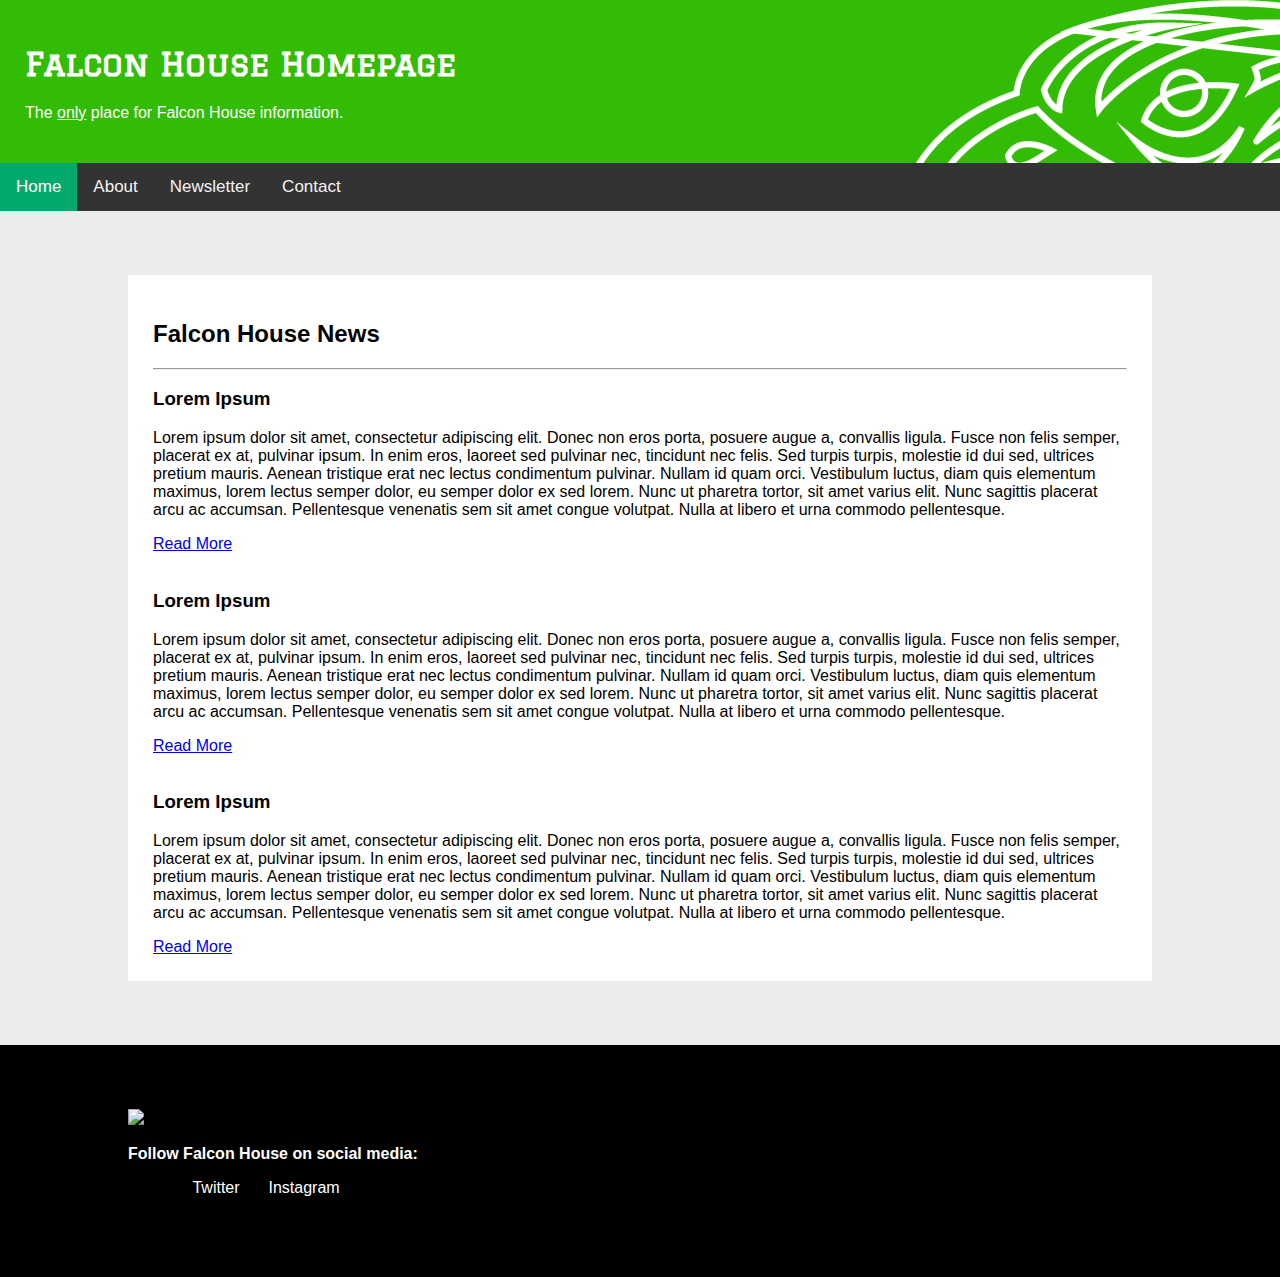
==== index.html @ fd19e06f "Init commit" ====
<!DOCTYPE html>
<html lang="en">
<head>
    <meta charset="UTF-8">
    <title>Falcon House</title>

    <!-- Fonts -->
    <link rel="preconnect" href="https://fonts.googleapis.com">
    <link rel="preconnect" href="https://fonts.gstatic.com" crossorigin>
    <link href="https://fonts.googleapis.com/css2?family=Graduate&display=swap" rel="stylesheet">
    <link rel="stylesheet" href="https://cdnjs.cloudflare.com/ajax/libs/font-awesome/6.0.0-beta3/css/all.min.css" integrity="sha512-Fo3rlrZj/k7ujTnHg4CGR2D7kSs0v4LLanw2qksYuRlEzO+tcaEPQogQ0KaoGN26/zrn20ImR1DfuLWnOo7aBA==" crossorigin="anonymous" referrerpolicy="no-referrer" />
    <!-- CSS -->
    <link rel="stylesheet" href="style.css">
</head>
<body>
    <header>
        <div class="site-perpetual-masthead">
            <h1 class="website-heading">Falcon House Homepage</h1>
            <p>The <u>only</u> place for Falcon House information.</p>
        </div>
        <div class="topnav" id="myTopnav">
            <a href="#home" class="active">Home</a>
            <a href="#about">About</a>
            <a href="#news">Newsletter</a>
            <a href="#contact">Contact</a>
            <a href="javascript:void(0);" class="icon" onclick="myFunction()">
                <i class="fa fa-bars"></i>
            </a>
        </div>

    </header>
    <main>
        <div class="content">
            <h2>Falcon House News</h2>
            <hr>
            <div class="article">
                <div class="article-header">
                    <h3>Lorem Ipsum</h3>
                </div>
                <div class="article-preview">
                    <p>Lorem ipsum dolor sit amet, consectetur adipiscing elit. Donec non eros porta, posuere augue a, convallis ligula. Fusce non felis semper, placerat ex at, pulvinar ipsum. In enim eros, laoreet sed pulvinar nec, tincidunt nec felis. Sed turpis turpis, molestie id dui sed, ultrices pretium mauris. Aenean tristique erat nec lectus condimentum pulvinar. Nullam id quam orci. Vestibulum luctus, diam quis elementum maximus, lorem lectus semper dolor, eu semper dolor ex sed lorem. Nunc ut pharetra tortor, sit amet varius elit. Nunc sagittis placerat arcu ac accumsan. Pellentesque venenatis sem sit amet congue volutpat. Nulla at libero et urna commodo pellentesque.

                    </p>
                </div>
                <a href="#" class="article-read-more-button">Read More</a>
            </div>
            <br>
            <div class="article">
                <div class="article-header">
                    <h3>Lorem Ipsum</h3>
                </div>
                <div class="article-preview">
                    <p>Lorem ipsum dolor sit amet, consectetur adipiscing elit. Donec non eros porta, posuere augue a, convallis ligula. Fusce non felis semper, placerat ex at, pulvinar ipsum. In enim eros, laoreet sed pulvinar nec, tincidunt nec felis. Sed turpis turpis, molestie id dui sed, ultrices pretium mauris. Aenean tristique erat nec lectus condimentum pulvinar. Nullam id quam orci. Vestibulum luctus, diam quis elementum maximus, lorem lectus semper dolor, eu semper dolor ex sed lorem. Nunc ut pharetra tortor, sit amet varius elit. Nunc sagittis placerat arcu ac accumsan. Pellentesque venenatis sem sit amet congue volutpat. Nulla at libero et urna commodo pellentesque.

                    </p>
                </div>
                <a href="#" class="article-read-more-button">Read More</a>
            </div>
            <br>
            <div class="article">
                <div class="article-header">
                    <h3>Lorem Ipsum</h3>
                </div>
                <div class="article-preview">
                    <p>Lorem ipsum dolor sit amet, consectetur adipiscing elit. Donec non eros porta, posuere augue a, convallis ligula. Fusce non felis semper, placerat ex at, pulvinar ipsum. In enim eros, laoreet sed pulvinar nec, tincidunt nec felis. Sed turpis turpis, molestie id dui sed, ultrices pretium mauris. Aenean tristique erat nec lectus condimentum pulvinar. Nullam id quam orci. Vestibulum luctus, diam quis elementum maximus, lorem lectus semper dolor, eu semper dolor ex sed lorem. Nunc ut pharetra tortor, sit amet varius elit. Nunc sagittis placerat arcu ac accumsan. Pellentesque venenatis sem sit amet congue volutpat. Nulla at libero et urna commodo pellentesque.

                    </p>
                </div>
                <a href="#" class="article-read-more-button">Read More</a>
            </div>

        </div>
    </main>
    <footer>
        <a href="https://bvgsec.ca" target="_blank">
        <img src="https://bvgsec.ca/static/circle-logo-white.png" width="10%">
        </a>
        <div class="social-media">
            <p><b>Follow Falcon House on social media: </b></p>
            <ul>
                <li><a href="#"><i class="fab fa-twitter"></i>&nbsp;Twitter</a></li>
                <li><a href="#"><i class="fab fa-instagram"></i>&nbsp;Instagram</a></li>
            </ul>
        </div>
    </footer>
    <script src="topnav.js"></script>
</body>
</html>
---- style.css ----
/* General */
::selection {
    background: #33bc05; /* WebKit/Blink Browsers */
}
::-moz-selection {
    background: #33bc05; /* Gecko Browsers */
}

body{
    font-family: Arial;
    padding: 0px;
    margin: 0px;
}
main{
    background-color:#ececec;
    padding-top:5%;
    padding-bottom:5%;
    padding-right: 10%;
    padding-left: 10%;
}
.content{
    padding: 25px;
    background-color:white;
}
.site-perpetual-masthead{
    background-color: #33bc05;
    color: white;
    padding: 25px;
    background-image: url("Images/falcon.png");
    background-repeat: no-repeat;
    background-position: right;
    background-position-y: top;
}
a{

}
a:hover{
    text-decoration: none;
    color: #008000;
}
footer{
    background-color: #000000;
    padding-left: 10%;
    padding-right: 10%;
    padding-top: 5%;
    padding-bottom: 5%;
    color: white;
}
.website-heading{
    font-family: Graduate;
}
/* Footer */
footer .social-media li{
    display: inline;
    margin-left: 20px;
}
footer a{
    text-decoration: none;
    color: white;
}
/* Homepage */

/* Navbar */
/* Add a black background color to the top navigation */
.topnav {
    background-color: #333;
    overflow: hidden;
}

/* Style the links inside the navigation bar */
.topnav a {
    float: left;
    display: block;
    color: #f2f2f2;
    text-align: center;
    padding: 14px 16px;
    text-decoration: none;
    font-size: 17px;
}

/* Change the color of links on hover */
.topnav a:hover {
    background-color: #ddd;
    color: black;
}

/* Add an active class to highlight the current page */
.topnav a.active {
    background-color: #04AA6D;
    color: white;
}

/* Hide the link that should open and close the topnav on small screens */
.topnav .icon {
    display: none;
}
/* When the screen is less than 600 pixels wide, hide all links, except for the first one ("Home"). Show the link that contains should open and close the topnav (.icon) */
@media screen and (max-width: 600px) {
    .topnav a:not(:first-child) {display: none;}
    .topnav a.icon {
        float: right;
        display: block;
    }
}

/* The "responsive" class is added to the topnav with JavaScript when the user clicks on the icon. This class makes the topnav look good on small screens (display the links vertically instead of horizontally) */
@media screen and (max-width: 600px) {
    .topnav.responsive {position: relative;}
    .topnav.responsive a.icon {
        position: absolute;
        right: 0;
        top: 0;
    }
    .topnav.responsive a {
        float: none;
        display: block;
        text-align: left;
    }
}
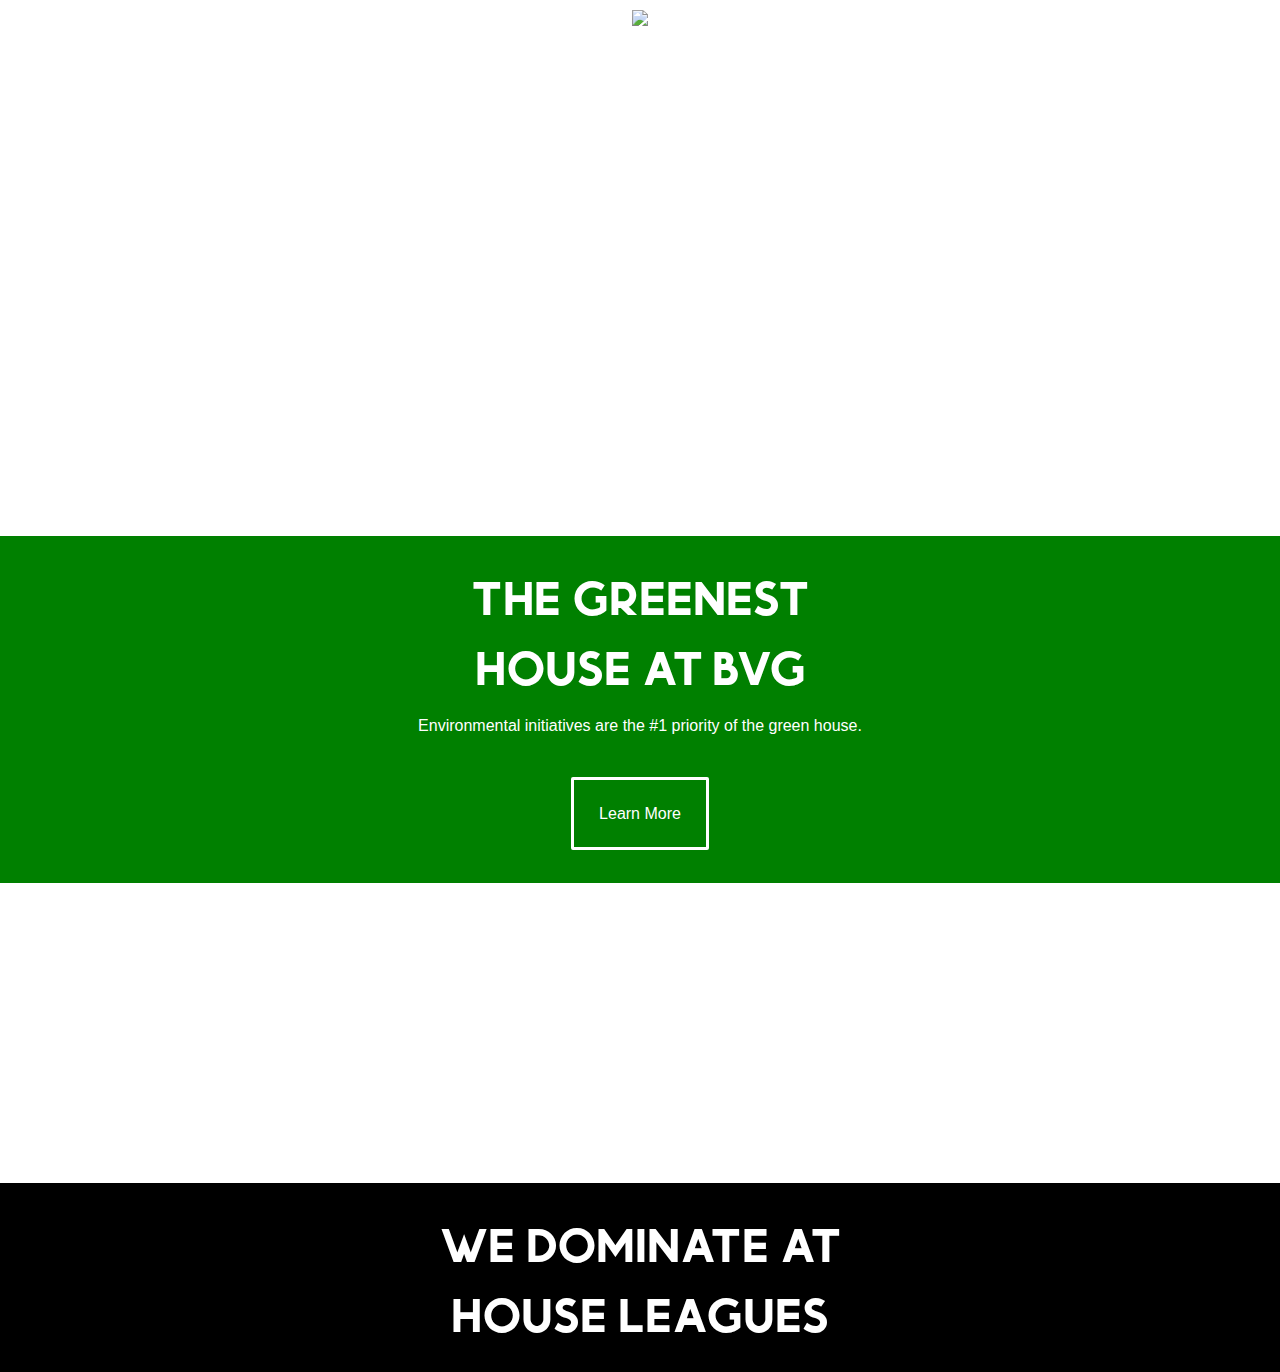
==== commit 77c90e86: "Updated landing page" ====
--- a/index.html
+++ b/index.html
@@ -2,8 +2,7 @@
 <html lang="en">
 <head>
     <meta charset="UTF-8">
-    <title>Falcon House</title>
-
+    <title>Title</title>
     <!-- Fonts -->
     <link rel="preconnect" href="https://fonts.googleapis.com">
     <link rel="preconnect" href="https://fonts.gstatic.com" crossorigin>
@@ -11,78 +10,38 @@
     <link rel="stylesheet" href="https://cdnjs.cloudflare.com/ajax/libs/font-awesome/6.0.0-beta3/css/all.min.css" integrity="sha512-Fo3rlrZj/k7ujTnHg4CGR2D7kSs0v4LLanw2qksYuRlEzO+tcaEPQogQ0KaoGN26/zrn20ImR1DfuLWnOo7aBA==" crossorigin="anonymous" referrerpolicy="no-referrer" />
     <!-- CSS -->
     <link rel="stylesheet" href="style.css">
+
 </head>
 <body>
-    <header>
-        <div class="site-perpetual-masthead">
-            <h1 class="website-heading">Falcon House Homepage</h1>
-            <p>The <u>only</u> place for Falcon House information.</p>
+    <div class="landing-hero">
+        <div class="video-container">
+            <video autoplay muted loop>
+                <source src="Videos/pexels-waqas-ahmad-wicky-5490615.mp4" type="video/mp4" loop />
+            </video>
+            <div class="caption">
+                <img src="Images/Falcon%20White%20Outline.png">
+                <h1>Falcon<br>House</h1>
+                <h3>TAKE TO THE SKIES</h3>
+            </div>
         </div>
-        <div class="topnav" id="myTopnav">
-            <a href="#home" class="active">Home</a>
-            <a href="#about">About</a>
-            <a href="#news">Newsletter</a>
-            <a href="#contact">Contact</a>
-            <a href="javascript:void(0);" class="icon" onclick="myFunction()">
-                <i class="fa fa-bars"></i>
-            </a>
-        </div>
+        <br><br>
 
-    </header>
-    <main>
-        <div class="content">
-            <h2>Falcon House News</h2>
-            <hr>
-            <div class="article">
-                <div class="article-header">
-                    <h3>Lorem Ipsum</h3>
-                </div>
-                <div class="article-preview">
-                    <p>Lorem ipsum dolor sit amet, consectetur adipiscing elit. Donec non eros porta, posuere augue a, convallis ligula. Fusce non felis semper, placerat ex at, pulvinar ipsum. In enim eros, laoreet sed pulvinar nec, tincidunt nec felis. Sed turpis turpis, molestie id dui sed, ultrices pretium mauris. Aenean tristique erat nec lectus condimentum pulvinar. Nullam id quam orci. Vestibulum luctus, diam quis elementum maximus, lorem lectus semper dolor, eu semper dolor ex sed lorem. Nunc ut pharetra tortor, sit amet varius elit. Nunc sagittis placerat arcu ac accumsan. Pellentesque venenatis sem sit amet congue volutpat. Nulla at libero et urna commodo pellentesque.
 
-                    </p>
-                </div>
-                <a href="#" class="article-read-more-button">Read More</a>
-            </div>
-            <br>
-            <div class="article">
-                <div class="article-header">
-                    <h3>Lorem Ipsum</h3>
-                </div>
-                <div class="article-preview">
-                    <p>Lorem ipsum dolor sit amet, consectetur adipiscing elit. Donec non eros porta, posuere augue a, convallis ligula. Fusce non felis semper, placerat ex at, pulvinar ipsum. In enim eros, laoreet sed pulvinar nec, tincidunt nec felis. Sed turpis turpis, molestie id dui sed, ultrices pretium mauris. Aenean tristique erat nec lectus condimentum pulvinar. Nullam id quam orci. Vestibulum luctus, diam quis elementum maximus, lorem lectus semper dolor, eu semper dolor ex sed lorem. Nunc ut pharetra tortor, sit amet varius elit. Nunc sagittis placerat arcu ac accumsan. Pellentesque venenatis sem sit amet congue volutpat. Nulla at libero et urna commodo pellentesque.
-
-                    </p>
-                </div>
-                <a href="#" class="article-read-more-button">Read More</a>
-            </div>
-            <br>
-            <div class="article">
-                <div class="article-header">
-                    <h3>Lorem Ipsum</h3>
-                </div>
-                <div class="article-preview">
-                    <p>Lorem ipsum dolor sit amet, consectetur adipiscing elit. Donec non eros porta, posuere augue a, convallis ligula. Fusce non felis semper, placerat ex at, pulvinar ipsum. In enim eros, laoreet sed pulvinar nec, tincidunt nec felis. Sed turpis turpis, molestie id dui sed, ultrices pretium mauris. Aenean tristique erat nec lectus condimentum pulvinar. Nullam id quam orci. Vestibulum luctus, diam quis elementum maximus, lorem lectus semper dolor, eu semper dolor ex sed lorem. Nunc ut pharetra tortor, sit amet varius elit. Nunc sagittis placerat arcu ac accumsan. Pellentesque venenatis sem sit amet congue volutpat. Nulla at libero et urna commodo pellentesque.
-
-                    </p>
-                </div>
-                <a href="#" class="article-read-more-button">Read More</a>
-            </div>
-
-        </div>
-    </main>
-    <footer>
-        <a href="https://bvgsec.ca" target="_blank">
-        <img src="https://bvgsec.ca/static/circle-logo-white.png" width="10%">
-        </a>
-        <div class="social-media">
-            <p><b>Follow Falcon House on social media: </b></p>
-            <ul>
-                <li><a href="#"><i class="fab fa-twitter"></i>&nbsp;Twitter</a></li>
-                <li><a href="#"><i class="fab fa-instagram"></i>&nbsp;Instagram</a></li>
-            </ul>
-        </div>
-    </footer>
-    <script src="topnav.js"></script>
+    </div>
+    <div class="landing-sub-hero-green">
+        <br>
+        <h3>The greenest<br>house at BVG</h3>
+        <p>Environmental initiatives are the #1 priority of the green house. </p>
+        <br><br><br>
+        <a href="#">Learn More</a>
+        <br><br><br><br>
+    </div>
+    <div class="image-divider homepage-divider-1">
+    </div>
+    <div class="landing-sub-hero-black">
+        <br>
+        <h3>We dominate at<br>house leagues</h3>
+        <br>
+    </div>
 </body>
 </html>--- a/style.css
+++ b/style.css
@@ -1,3 +1,9 @@
+/* Fonts */
+@font-face {
+    font-family: momCake;
+    src: url("Fonts/MomcakeBold.otf");
+}
+
 /* General */
 ::selection {
     background: #33bc05; /* WebKit/Blink Browsers */
@@ -59,6 +65,97 @@
     color: white;
 }
 /* Homepage */
+
+.landing-hero .video-container {
+    height: 100%;
+    width: 100%;
+    position: relative;
+    z-index: -1;
+    margin-bottom: -17px;
+}
+.landing-hero img{
+    width: 25%;
+    margin: 0px;
+}
+.landing-hero .video-container video {
+    width: 100%;
+    height: 100vh;
+    position: absolute;
+    object-fit: cover;
+    z-index: 0;
+}
+.landing-hero h1{
+    font-family: momCake;
+    font-size: 12em;
+    color: white;
+    margin:0px;
+}
+.landing-hero caption{
+    padding: 20px;
+}
+.landing-hero .scroll{
+    background-color: green;
+    color: white;
+    text-align: center;
+    margin-top: -25px;
+    z-index: 1;
+    padding: 0.2px;
+}
+.landing-hero h3{
+    color: white;
+}
+.landing-sub-hero-green{
+    background-color: green;
+    text-align: center;
+    padding: 0.5%;
+    color: white;
+}
+.landing-sub-hero-green h3{
+    font-family: momCake;
+    font-size: 4em;
+    margin: 0px;
+}
+.landing-sub-hero-green a{
+   padding: 25px;
+    color: white;
+    background-color: none;
+    text-decoration: none;
+    border-radius: 2px;
+    border: 3px solid white;
+    transition: 0.5s;
+}
+.landing-sub-hero-green a:hover{
+    background-color:black;
+    border: 3px solid black;
+    color: white;
+
+}
+.homepage-divider-1{
+    background-image: url("Images/DSC_1006.jpg");
+    background-position: center;
+}
+.image-divider{
+    height: 300px;
+}
+.landing-sub-hero-black{
+    background-color: black;
+    text-align: center;
+    padding: 0.5%;
+    color: white;
+}
+.landing-sub-hero-black h3{
+    font-family: momCake;
+    font-size: 4em;
+    margin: 0px;
+}
+/* Just styling the content of the div, the *magic* in the previous rules */
+.landing-hero .video-container .caption {
+    z-index: 1;
+    position: relative;
+    text-align: center;
+    color: black;
+    padding: 10px;
+}
 
 /* Navbar */
 /* Add a black background color to the top navigation */
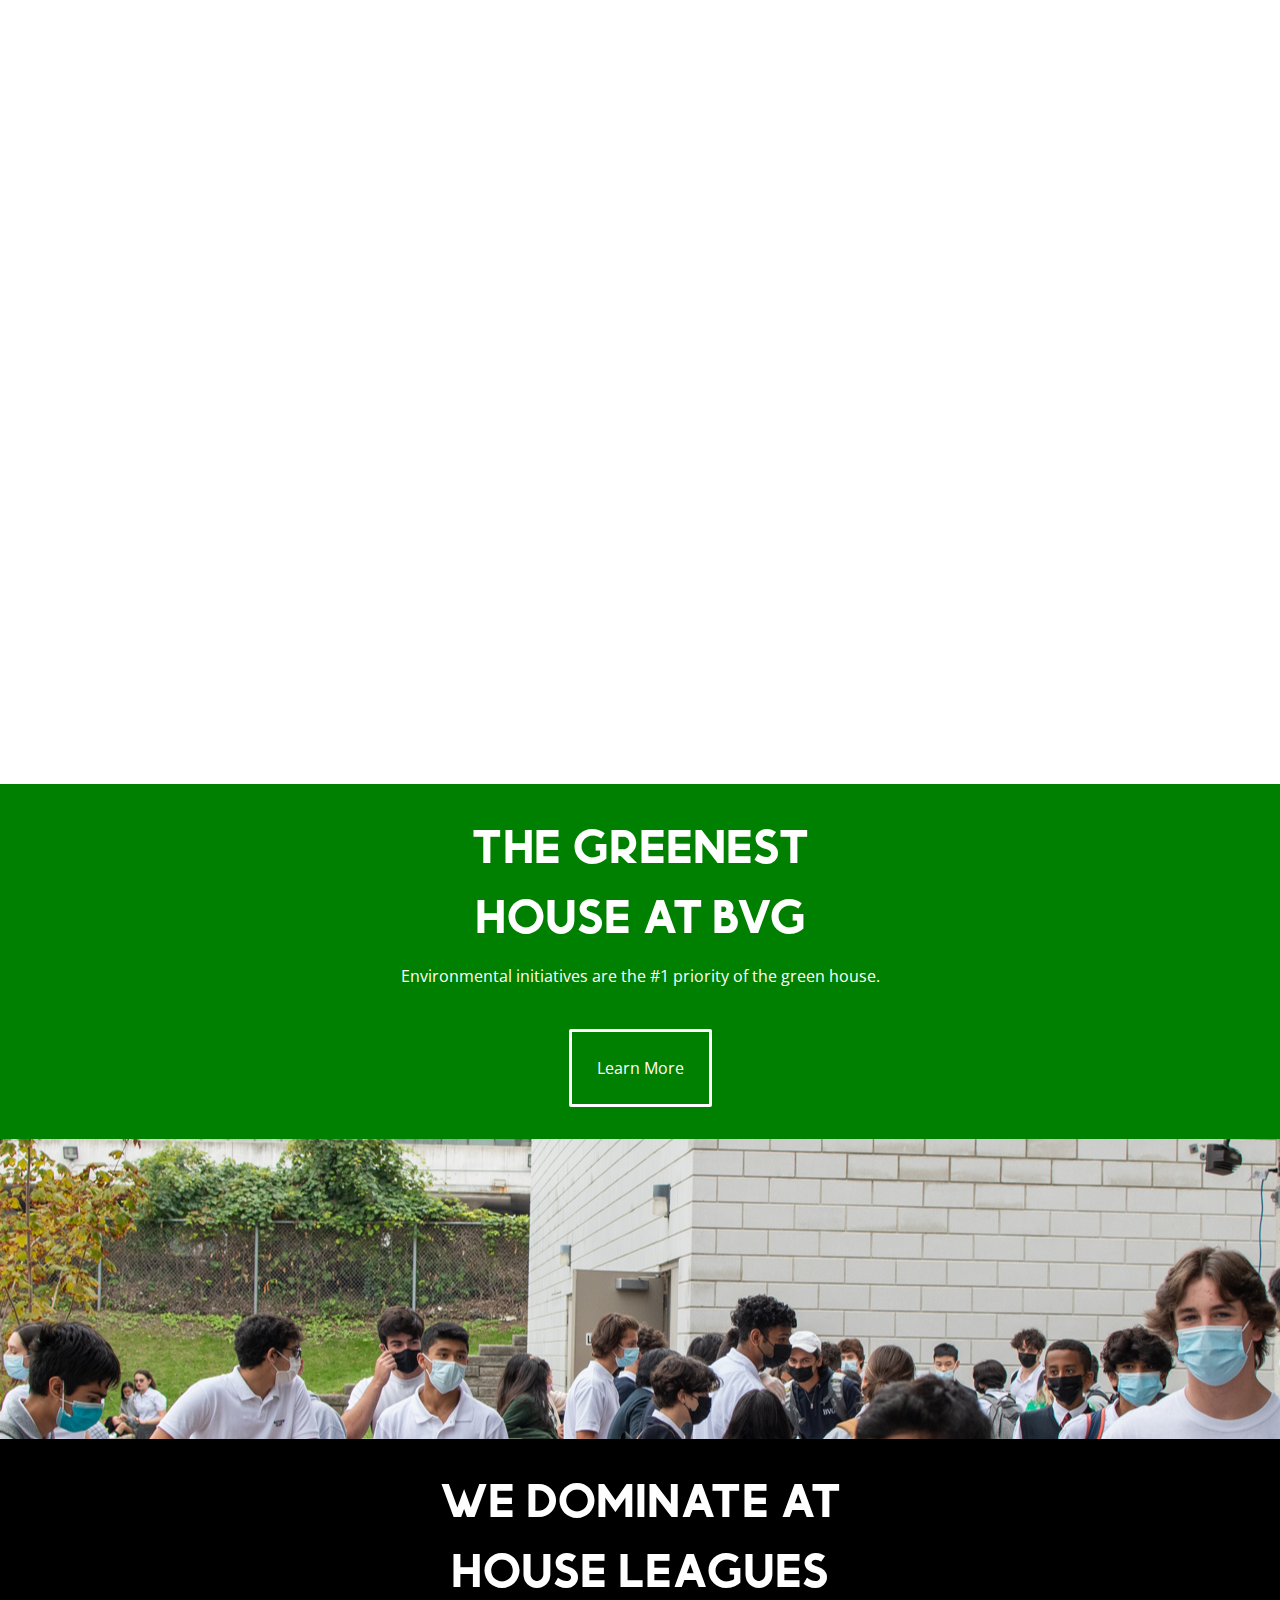
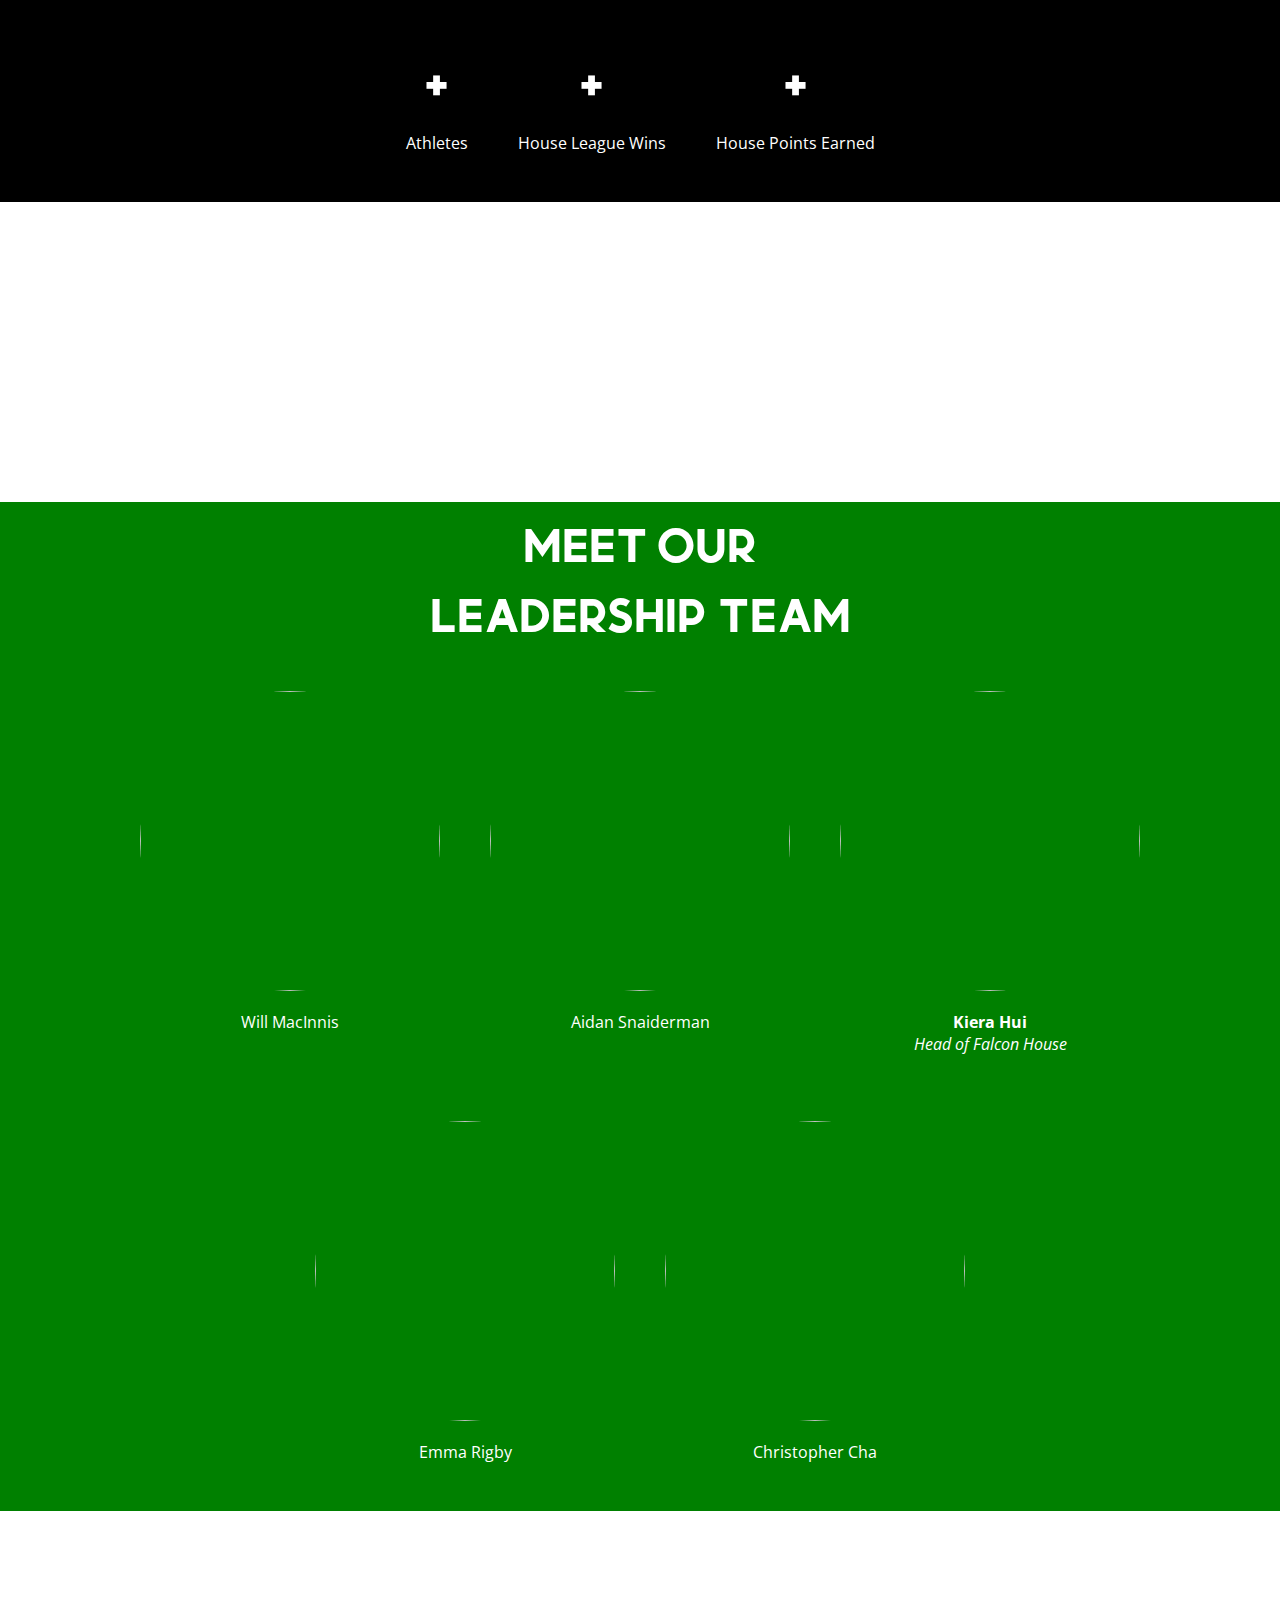
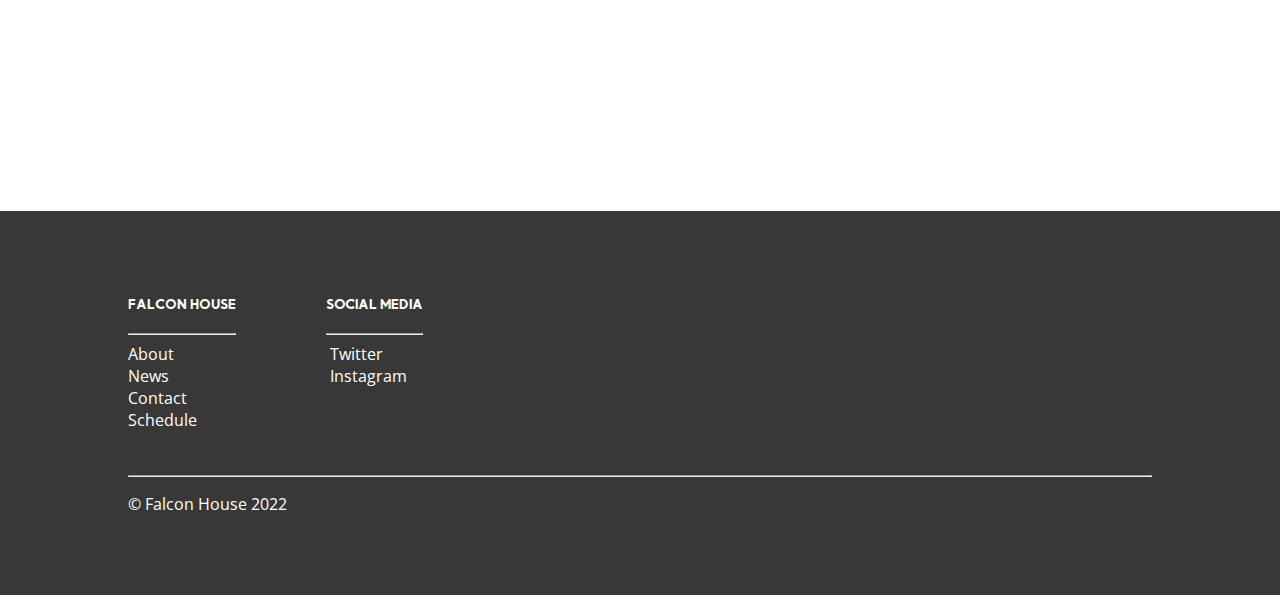
==== commit 67f6cdae: "Work period 3" ====
--- a/index.html
+++ b/index.html
@@ -2,17 +2,30 @@
 <html lang="en">
 <head>
     <meta charset="UTF-8">
-    <title>Title</title>
+    <title>Falcon House</title>
     <!-- Fonts -->
     <link rel="preconnect" href="https://fonts.googleapis.com">
     <link rel="preconnect" href="https://fonts.gstatic.com" crossorigin>
-    <link href="https://fonts.googleapis.com/css2?family=Graduate&display=swap" rel="stylesheet">
+    <link href="https://fonts.googleapis.com/css2?family=Open+Sans:wght@400;500&display=swap" rel="stylesheet">
     <link rel="stylesheet" href="https://cdnjs.cloudflare.com/ajax/libs/font-awesome/6.0.0-beta3/css/all.min.css" integrity="sha512-Fo3rlrZj/k7ujTnHg4CGR2D7kSs0v4LLanw2qksYuRlEzO+tcaEPQogQ0KaoGN26/zrn20ImR1DfuLWnOo7aBA==" crossorigin="anonymous" referrerpolicy="no-referrer" />
     <!-- CSS -->
     <link rel="stylesheet" href="style.css">
 
 </head>
-<body>
+<body onscroll="triggerMenu()" onload="">
+<div class="topnav sticky mom-cake" id="myTopnav">
+    <div class="nav-container">
+    <a href=""><img src="Images/Falcon%20White%20Outline.png" width="50px"> </a>
+    <a href="#home" class="active">HOME</a>
+    <a href="#news">ABOUT</a>
+    <a href="#contact">NEWS</a>
+    <a href="#about">CONTACT</a>
+    <a href="#about">SCHEDULE</a>
+    <a href="javascript:void(0);" class="icon" onclick="openMenu()">
+        <i class="fa fa-bars"></i>
+    </a>
+    </div>
+</div>
     <div class="landing-hero">
         <div class="video-container">
             <video autoplay muted loop>
@@ -42,6 +55,78 @@
         <br>
         <h3>We dominate at<br>house leagues</h3>
         <br>
+        <div class="house-leagues-flexbox flexbox">
+            <div class="house-leagues-child">
+                <h3 class="mom-cake"><span id="athletes"></span>+</h3>
+                <p>Athletes</p>
+            </div>
+            <div class="house-leagues-child">
+                <h3 class="mom-cake"><span id="wins"></span>+</h3>
+                <p>House League Wins</p>
+            </div>
+            <div class="house-leagues-child">
+                <h3 class="mom-cake"><span id="housePoints"></span>+</h3>
+                <p>House Points Earned</p>
+            </div>
+
+        </div>
     </div>
+    <div class="image-divider homepage-divider-2">
+    </div>
+    <div class="landing-sub-hero-green">
+        <h3>Meet Our<br>Leadership Team</h3>
+        <br>
+        <div class="leadership-team house-leagues-flexbox flexbox">
+            <div class="house-leagues-child">
+                <img src="https://bvgsec.ca/static/Members/Will%20MacInnis.png">
+                <p>Will MacInnis</p>
+            </div>
+            <div class="house-leagues-child">
+                <img src="https://bvgsec.ca/static/Members/Aidan%20S.png">
+                <p>Aidan Snaiderman</p>
+            </div>
+            <div class="house-leagues-child">
+                <img src="https://bvgsec.ca/static/Members/Kiera%20Hui.png">
+                <p><b>Kiera Hui</b><br><i>Head of Falcon House</i></p>
+            </div>
+            <div class="house-leagues-child">
+                <img src="https://bvgsec.ca/static/Members/Emma%20R.png">
+                <p>Emma Rigby</p>
+            </div>
+            <div class="house-leagues-child">
+                <img src="https://bvgsec.ca/static/Members/Chris%20Cha.png">
+                <p>Christopher Cha
+                </p>
+            </div>
+
+        </div>
+
+    </div>
+<div class="image-divider homepage-divider-3">
+</div>
+<footer>
+        <div class="flexbox">
+        <div class="footer-box">
+            <h3 class="mom-cake">Falcon House</h3>
+            <hr>
+            <a href="">About</a><br>
+            <a href="">News</a><br>
+            <a href="">Contact</a><br>
+            <a href="">Schedule</a>
+
+        </div>
+        <div class="footer-box">
+            <h3 class="mom-cake">Social Media</h3>
+            <hr>
+            <a href=""><i class="fab fa-twitter"></i>&nbsp;Twitter</a><br>
+            <a href=""><i class="fab fa-instagram"></i>&nbsp;Instagram</a>
+        </div>
+        </div>
+        <br><br>
+        <hr>
+        <p>&copy; Falcon House 2022</p>
+    </footer>
+    <script src="countUp.js"></script>
+    <script src="topnav.js"></script>
 </body>
 </html>--- a/style.css
+++ b/style.css
@@ -3,7 +3,16 @@
     font-family: momCake;
     src: url("Fonts/MomcakeBold.otf");
 }
-
+.mom-cake{
+    font-family: momCake;
+
+}
+p{
+    font-family: 'Open Sans', sans-serif;
+}
+a{
+    font-family: 'Open Sans', sans-serif;
+}
 /* General */
 ::selection {
     background: #33bc05; /* WebKit/Blink Browsers */
@@ -45,15 +54,30 @@
     color: #008000;
 }
 footer{
-    background-color: #000000;
+    background-color: #383838;
     padding-left: 10%;
     padding-right: 10%;
     padding-top: 5%;
     padding-bottom: 5%;
     color: white;
+    flex-wrap: wrap;
+    justify-content: space-evenly;
+}
+footer .flexbox{
+    gap: 10vh;
+
+}
+.footer-box{
+
+}
+.footer-box img{
+    text-align: center;
 }
 .website-heading{
     font-family: Graduate;
+}
+.flexbox{
+    display: flex;
 }
 /* Footer */
 footer .social-media li{
@@ -134,6 +158,16 @@
     background-image: url("Images/DSC_1006.jpg");
     background-position: center;
 }
+.homepage-divider-2{
+    background-image: url("Images/DSC_1004.jpg");
+    background-position: center;
+    background-size: cover;
+}
+.homepage-divider-3{
+    background-image: url("Images/DSC_1832.jpg");
+    background-position: center;
+    background-size: cover;
+}
 .image-divider{
     height: 300px;
 }
@@ -156,14 +190,37 @@
     color: black;
     padding: 10px;
 }
-
+.house-leagues-child{
+    text-align: center;
+    padding: 25px;
+}
+.house-leagues-flexbox{
+    text-align: center;
+    justify-content: center;
+}
+.leadership-team{
+    flex-wrap: wrap;
+}
+.leadership-team img{
+    border-radius: 50%;
+    width: 300px;
+    height: 300px;
+    object-fit: cover;
+    object-position: top;
+
+}
 /* Navbar */
 /* Add a black background color to the top navigation */
+.sticky {
+    position: fixed;
+    top: 0;
+    width: 100%;
+}
+
 .topnav {
-    background-color: #333;
+    background-color: black;
     overflow: hidden;
 }
-
 /* Style the links inside the navigation bar */
 .topnav a {
     float: left;
@@ -173,6 +230,9 @@
     padding: 14px 16px;
     text-decoration: none;
     font-size: 17px;
+    transition: 0.5s;
+    height: 100%;
+    font-weight: bold;
 }
 
 /* Change the color of links on hover */
@@ -183,7 +243,7 @@
 
 /* Add an active class to highlight the current page */
 .topnav a.active {
-    background-color: #04AA6D;
+    background-color: #008000;
     color: white;
 }
 
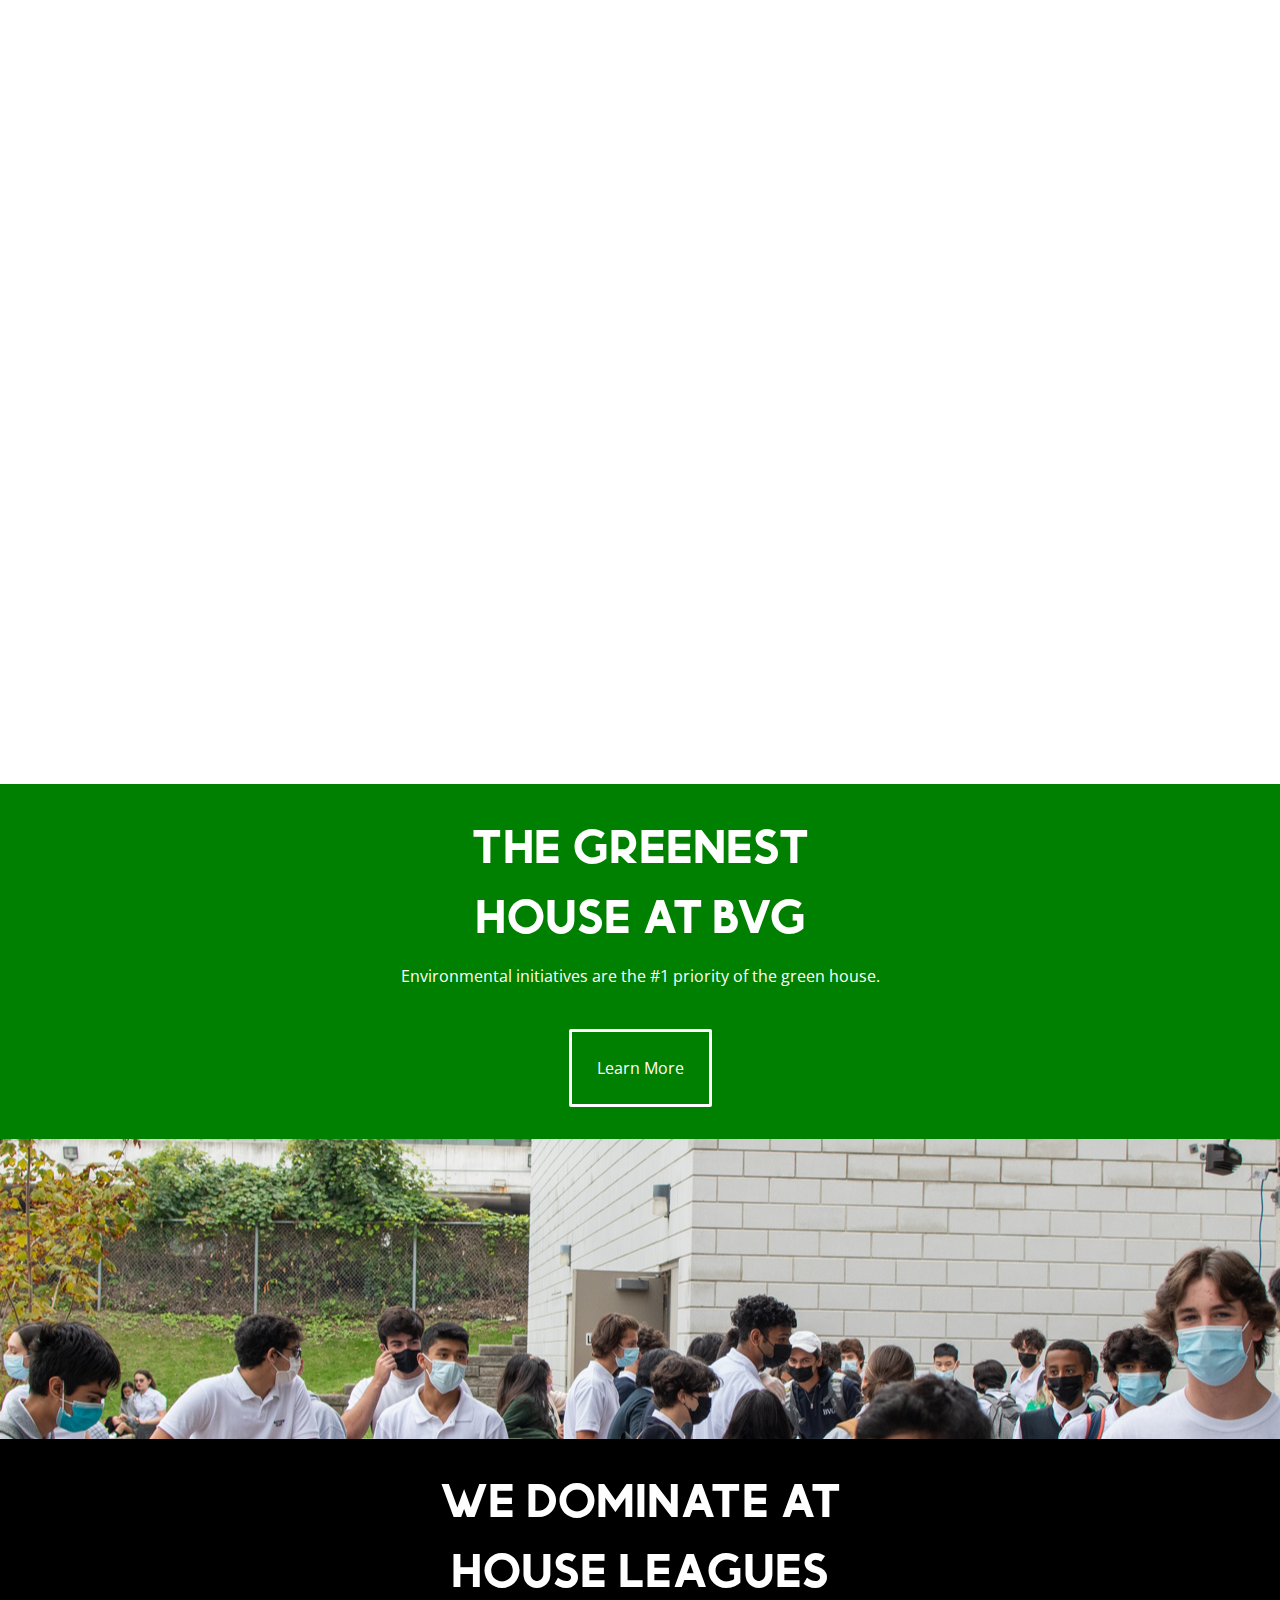
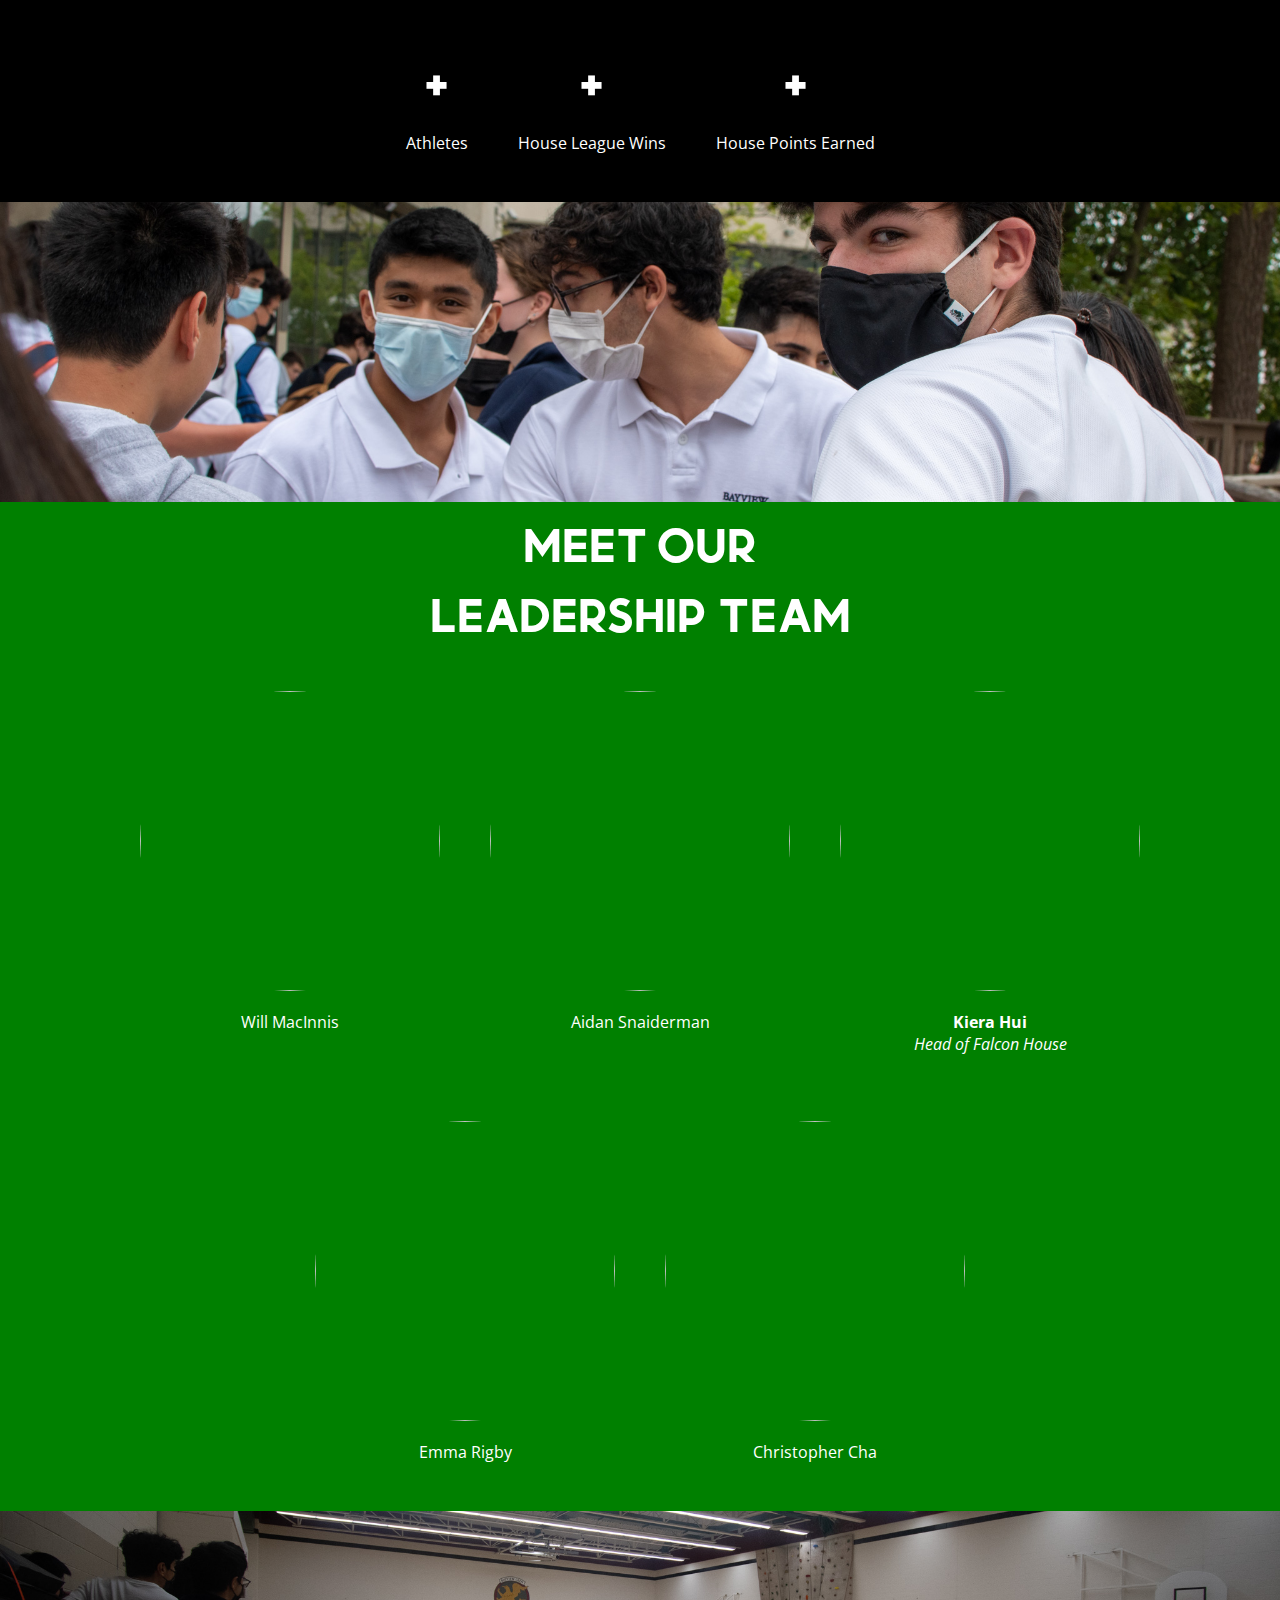
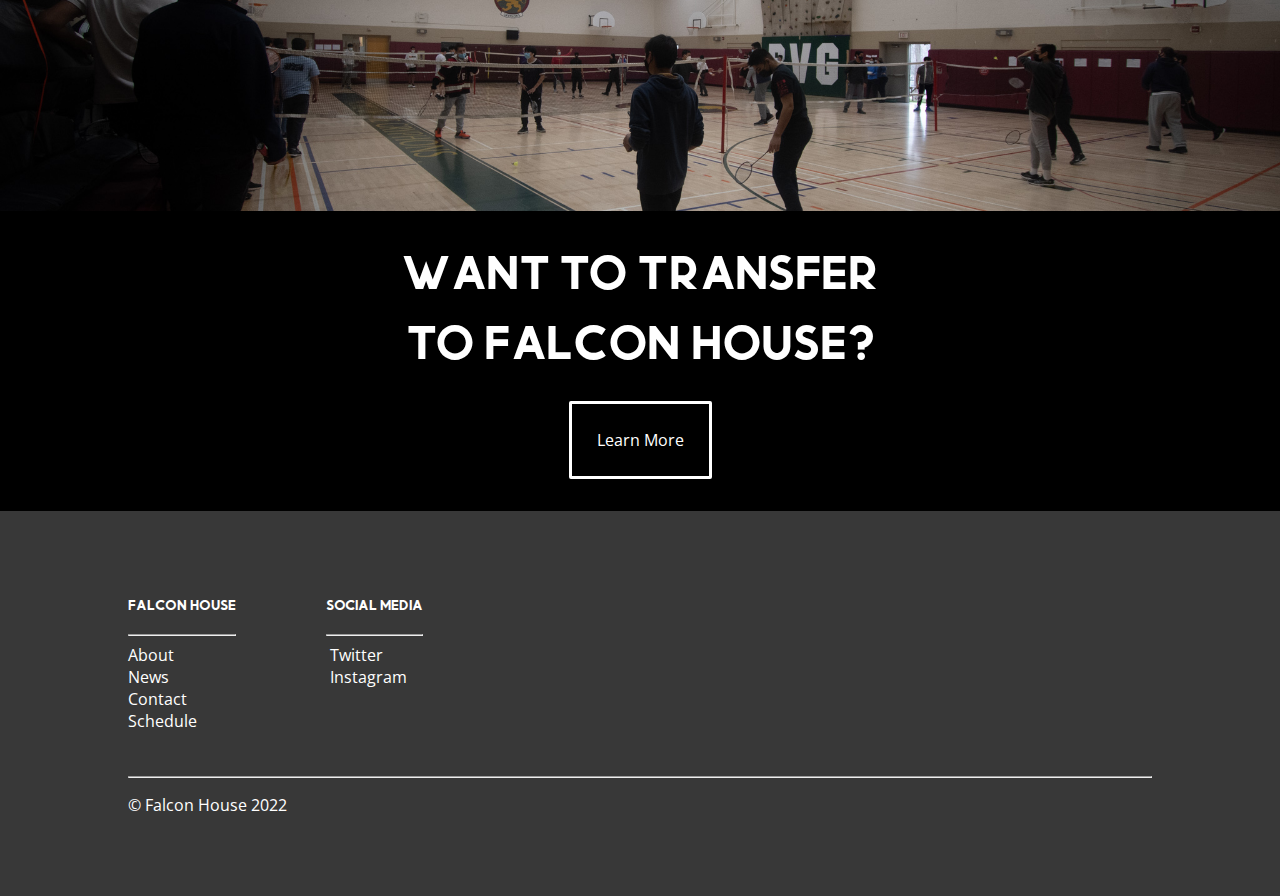
==== commit 9d3ed4bd: "Work period 4" ====
--- a/index.html
+++ b/index.html
@@ -3,6 +3,8 @@
 <head>
     <meta charset="UTF-8">
     <title>Falcon House</title>
+    <meta name="viewport" content="width=device-width, initial-scale=1.0">
+
     <!-- Fonts -->
     <link rel="preconnect" href="https://fonts.googleapis.com">
     <link rel="preconnect" href="https://fonts.gstatic.com" crossorigin>
@@ -15,11 +17,10 @@
 <body onscroll="triggerMenu()" onload="">
 <div class="topnav sticky mom-cake" id="myTopnav">
     <div class="nav-container">
-    <a href=""><img src="Images/Falcon%20White%20Outline.png" width="50px"> </a>
     <a href="#home" class="active">HOME</a>
     <a href="#news">ABOUT</a>
     <a href="#contact">NEWS</a>
-    <a href="#about">CONTACT</a>
+    <a href="contact.html">CONTACT</a>
     <a href="#about">SCHEDULE</a>
     <a href="javascript:void(0);" class="icon" onclick="openMenu()">
         <i class="fa fa-bars"></i>
@@ -104,6 +105,13 @@
     </div>
 <div class="image-divider homepage-divider-3">
 </div>
+<div class="landing-sub-hero-black">
+    <br>
+    <h3>Want to transfer<br>to Falcon House?</h3>
+    <br><br><br>
+    <a href="#">Learn More</a>
+    <br><br><br><br>
+</div>
 <footer>
         <div class="flexbox">
         <div class="footer-box">
@@ -111,7 +119,7 @@
             <hr>
             <a href="">About</a><br>
             <a href="">News</a><br>
-            <a href="">Contact</a><br>
+            <a href="contact.html">Contact</a><br>
             <a href="">Schedule</a>
 
         </div>
--- a/style.css
+++ b/style.css
@@ -12,6 +12,18 @@
 }
 a{
     font-family: 'Open Sans', sans-serif;
+}
+.page-title{
+    font-size: 3em;
+}
+/* Subpages Header */
+header{
+    background-image: url("Images/sky.jpg");
+    padding: 25px;
+}
+header h1{
+    margin: 0px;
+    font-size: 3em;
 }
 /* General */
 ::selection {
@@ -37,15 +49,6 @@
     padding: 25px;
     background-color:white;
 }
-.site-perpetual-masthead{
-    background-color: #33bc05;
-    color: white;
-    padding: 25px;
-    background-image: url("Images/falcon.png");
-    background-repeat: no-repeat;
-    background-position: right;
-    background-position-y: top;
-}
 a{
 
 }
@@ -151,6 +154,20 @@
 .landing-sub-hero-green a:hover{
     background-color:black;
     border: 3px solid black;
+    color: white;
+
+}
+.landing-sub-hero-black a{
+    padding: 25px;
+    color: white;
+    text-decoration: none;
+    border-radius: 2px;
+    border: 3px solid white;
+    transition: 0.5s;
+}
+.landing-sub-hero-black a:hover{
+    background-color:green;
+    border: 3px solid green;
     color: white;
 
 }
@@ -274,3 +291,54 @@
         text-align: left;
     }
 }
+/* Contact */
+.contact-form input{
+    padding: 10px;
+    margin-top: 5px;
+    border: 2px solid green;
+}
+.contact-form textarea{
+    padding: 10px;
+    margin-top: 5px;
+    border: 2px solid green;
+    font-family: Arial;
+}
+.contact-form button{
+    background-color: green;
+    color: white;
+    padding: 10px;
+    border: none;
+}
+/* Schedule */
+.schedule-container{
+
+    display: grid;
+    grid-template-columns: 1fr 1fr 1fr;
+    grid-template-rows: 1fr 0fr 0fr;
+    gap: 0px 33px;
+    grid-template-areas:
+    "schedule schedule event-info"
+    ". . ."
+    ". . .";
+    height: 25em;
+}
+
+.schedule { grid-area: schedule; }
+
+.event-info { grid-area: event-info; }
+/* News */
+.news-item{
+    border: 1px solid green;
+    padding: 25px;
+    margin-bottom: 10px;
+    background-color: white;
+    box-shadow: rgba(0, 0, 0, 0.24) 0px 3px 8px;
+}
+/* About */
+.about-container{
+    border: 1px solid green;
+    padding: 25px;
+    margin-bottom: 10px;
+    background-color: white;
+    box-shadow: rgba(0, 0, 0, 0.24) 0px 3px 8px;
+}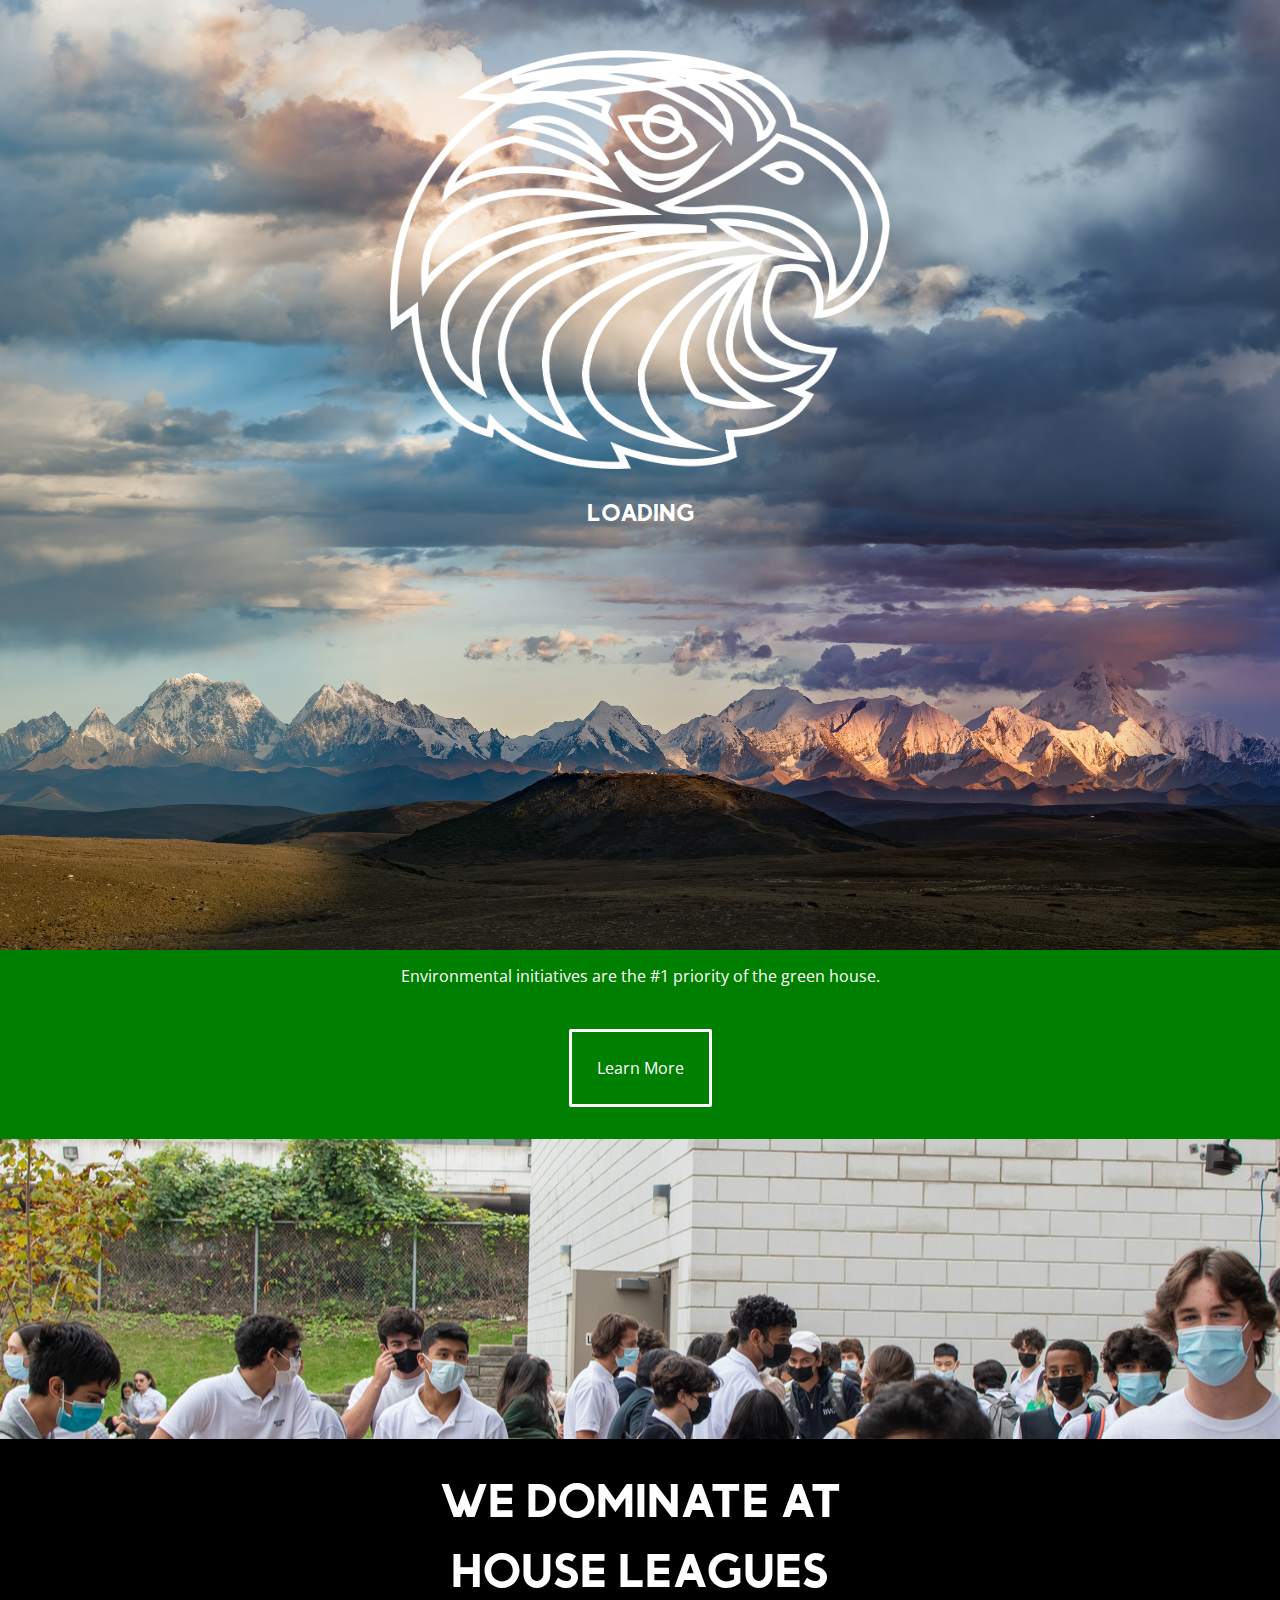
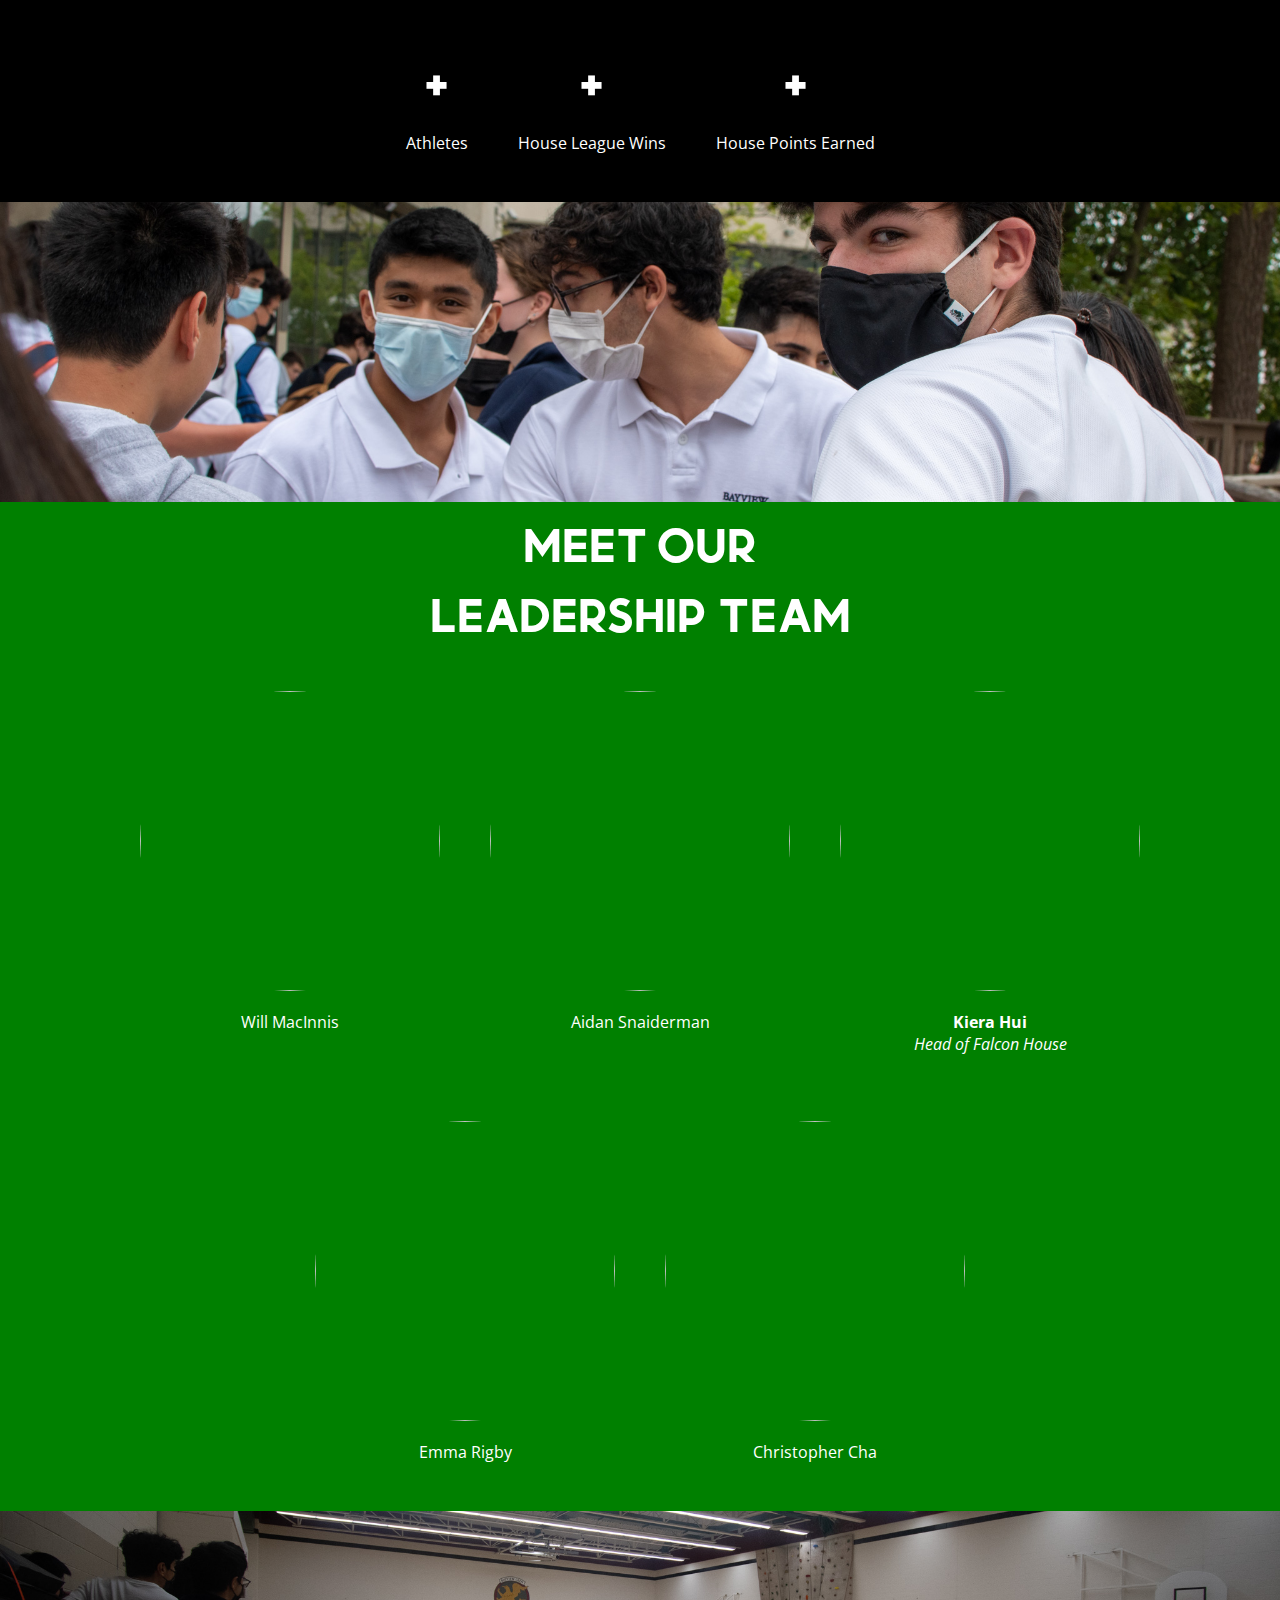
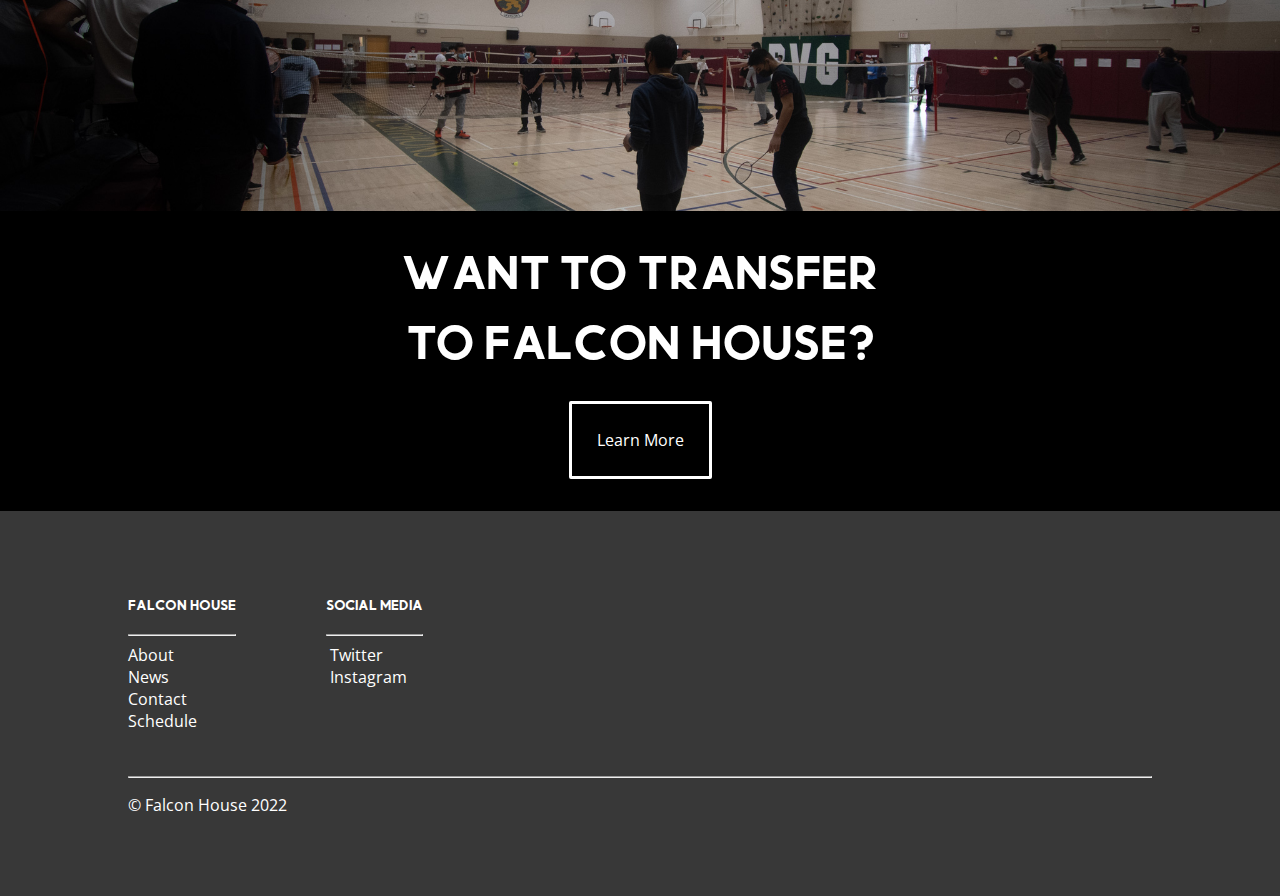
==== commit e55f2b25: "Final submit" ====
--- a/index.html
+++ b/index.html
@@ -4,7 +4,6 @@
     <meta charset="UTF-8">
     <title>Falcon House</title>
     <meta name="viewport" content="width=device-width, initial-scale=1.0">
-
     <!-- Fonts -->
     <link rel="preconnect" href="https://fonts.googleapis.com">
     <link rel="preconnect" href="https://fonts.gstatic.com" crossorigin>
@@ -12,21 +11,36 @@
     <link rel="stylesheet" href="https://cdnjs.cloudflare.com/ajax/libs/font-awesome/6.0.0-beta3/css/all.min.css" integrity="sha512-Fo3rlrZj/k7ujTnHg4CGR2D7kSs0v4LLanw2qksYuRlEzO+tcaEPQogQ0KaoGN26/zrn20ImR1DfuLWnOo7aBA==" crossorigin="anonymous" referrerpolicy="no-referrer" />
     <!-- CSS -->
     <link rel="stylesheet" href="style.css">
-
+    <!-- Favicons -->
+    <link rel="apple-touch-icon" sizes="180x180" href="/favicon/apple-touch-icon.png">
+    <link rel="icon" type="image/png" sizes="32x32" href="/favicon/favicon-32x32.png">
+    <link rel="icon" type="image/png" sizes="16x16" href="/favicon/favicon-16x16.png">
+    <link rel="manifest" href="/favicon/site.webmanifest">
+    <link rel="shortcut icon" href="/favicon/favicon.ico">
+    <meta name="msapplication-TileColor" content="#da532c">
+    <meta name="msapplication-config" content="/favicon/browserconfig.xml">
+    <meta name="theme-color" content="#ffffff">
 </head>
-<body onscroll="triggerMenu()" onload="">
-<div class="topnav sticky mom-cake" id="myTopnav">
-    <div class="nav-container">
-    <a href="#home" class="active">HOME</a>
-    <a href="#news">ABOUT</a>
-    <a href="#contact">NEWS</a>
-    <a href="contact.html">CONTACT</a>
-    <a href="#about">SCHEDULE</a>
-    <a href="javascript:void(0);" class="icon" onclick="openMenu()">
-        <i class="fa fa-bars"></i>
-    </a>
+<body onscroll="triggerMenu()">
+    <!-- Loading Screen -->
+    <div id="loading">
+        <img width="500vw" id="loading-image" src="Images/Falcon%20White%20Outline.png" alt="Loading..." />
+        <h1 class="mom-cake" style="color:white">Loading</h1>
     </div>
-</div>
+    <!-- Topnav -->
+    <div class="topnav mom-cake" id="myTopnav">
+        <div class="nav-container">
+            <a href="index.html" class="active" >HOME</a>
+            <a href="about.html">ABOUT</a>
+            <a href="news.html" >NEWS</a>
+            <a href="contact.html" >CONTACT</a>
+            <a href="schedule.html" >SCHEDULE</a>
+            <a href="javascript:void(0);" class="icon" onclick="openMenu()">
+                <i class="fa fa-bars"></i>
+            </a>
+        </div>
+    </div>
+    <!-- Landing Hero : First thing users see -->
     <div class="landing-hero">
         <div class="video-container">
             <video autoplay muted loop>
@@ -39,9 +53,8 @@
             </div>
         </div>
         <br><br>
-
-
     </div>
+    <!-- Greenest House at BVG Sub-hero -->
     <div class="landing-sub-hero-green">
         <br>
         <h3>The greenest<br>house at BVG</h3>
@@ -50,8 +63,10 @@
         <a href="#">Learn More</a>
         <br><br><br><br>
     </div>
+    <!-- Image divider to divide sections -->
     <div class="image-divider homepage-divider-1">
     </div>
+    <!-- House leagues -->
     <div class="landing-sub-hero-black">
         <br>
         <h3>We dominate at<br>house leagues</h3>
@@ -72,8 +87,10 @@
 
         </div>
     </div>
+    <!-- Image divider -->
     <div class="image-divider homepage-divider-2">
     </div>
+    <!-- Leadership team -->
     <div class="landing-sub-hero-green">
         <h3>Meet Our<br>Leadership Team</h3>
         <br>
@@ -99,29 +116,29 @@
                 <p>Christopher Cha
                 </p>
             </div>
-
         </div>
-
     </div>
-<div class="image-divider homepage-divider-3">
-</div>
-<div class="landing-sub-hero-black">
-    <br>
-    <h3>Want to transfer<br>to Falcon House?</h3>
-    <br><br><br>
-    <a href="#">Learn More</a>
-    <br><br><br><br>
-</div>
-<footer>
+    <!-- Last image spacer -->
+    <div class="image-divider homepage-divider-3">
+    </div>
+    <!-- Transfer to Falcon house : should be used if you are in Trudeau house... -->
+    <div class="landing-sub-hero-black">
+        <br>
+        <h3>Want to transfer<br>to Falcon House?</h3>
+        <br><br><br>
+        <a href="#">Learn More</a>
+        <br><br><br><br>
+    </div>
+    <!-- Footer -->
+    <footer>
         <div class="flexbox">
         <div class="footer-box">
             <h3 class="mom-cake">Falcon House</h3>
             <hr>
-            <a href="">About</a><br>
-            <a href="">News</a><br>
+            <a href="about.html">About</a><br>
+            <a href="news.html">News</a><br>
             <a href="contact.html">Contact</a><br>
-            <a href="">Schedule</a>
-
+            <a href="schedule.html">Schedule</a>
         </div>
         <div class="footer-box">
             <h3 class="mom-cake">Social Media</h3>
@@ -134,7 +151,20 @@
         <hr>
         <p>&copy; Falcon House 2022</p>
     </footer>
+    <!-- Js for house leagues counter -->
     <script src="countUp.js"></script>
+    <!-- Js for mobile menu -->
     <script src="topnav.js"></script>
+    <!-- Jquery for loading screen -->
+    <script src="http://ajax.googleapis.com/ajax/libs/jquery/1.7.1/jquery.min.js" type="text/javascript"></script>
+    <!-- Loading screen Js -->
+    <script>
+        $(window).load(function() {
+            setTimeout(function() {
+                $( "#loading" ).fadeOut( 1000 );
+            }, 5000);
+
+        });
+    </script>
 </body>
 </html>--- a/style.css
+++ b/style.css
@@ -33,10 +33,13 @@
     background: #33bc05; /* Gecko Browsers */
 }
 
+
 body{
     font-family: Arial;
     padding: 0px;
     margin: 0px;
+
+
 }
 main{
     background-color:#ececec;
@@ -82,6 +85,12 @@
 .flexbox{
     display: flex;
 }
+@media only screen and (max-width: 600px) {
+    .flexbox{
+        display: flex !important;
+    }
+}
+
 /* Footer */
 footer .social-media li{
     display: inline;
@@ -113,10 +122,21 @@
 }
 .landing-hero h1{
     font-family: momCake;
-    font-size: 12em;
+
     color: white;
     margin:0px;
 }
+@media only screen and (max-width: 500px) {
+    .landing-hero h1 {
+        font-size: 6em;
+    }
+}
+@media only screen and (min-width: 501px) {
+    .landing-hero h1 {
+        font-size: 12em;
+    }}
+
+
 .landing-hero caption{
     padding: 20px;
 }
@@ -214,9 +234,10 @@
 .house-leagues-flexbox{
     text-align: center;
     justify-content: center;
+    flex-wrap: wrap;
 }
 .leadership-team{
-    flex-wrap: wrap;
+    flex-wrap: wrap !important;
 }
 .leadership-team img{
     border-radius: 50%;
@@ -311,7 +332,7 @@
 }
 /* Schedule */
 .schedule-container{
-
+    margin-bottom: 50vh;
     display: grid;
     grid-template-columns: 1fr 1fr 1fr;
     grid-template-rows: 1fr 0fr 0fr;
@@ -321,6 +342,7 @@
     ". . ."
     ". . .";
     height: 25em;
+
 }
 
 .schedule { grid-area: schedule; }
@@ -341,4 +363,26 @@
     margin-bottom: 10px;
     background-color: white;
     box-shadow: rgba(0, 0, 0, 0.24) 0px 3px 8px;
-}+}
+.flex-wrap{
+    flex-wrap: wrap;
+}
+/* Loading Page */
+#loading {
+    position: fixed;
+    display: block;
+    width: 100%;
+    height: 100%;
+    top: 0;
+    left: 0;
+    text-align: center;
+    transition: 0.4s;
+    z-index: 99;
+    text-align: center;
+    padding-top: 50px;
+    background-image: url("Images/sky.jpg");
+    background-size: cover;
+}
+
+#loading-image {
+}
